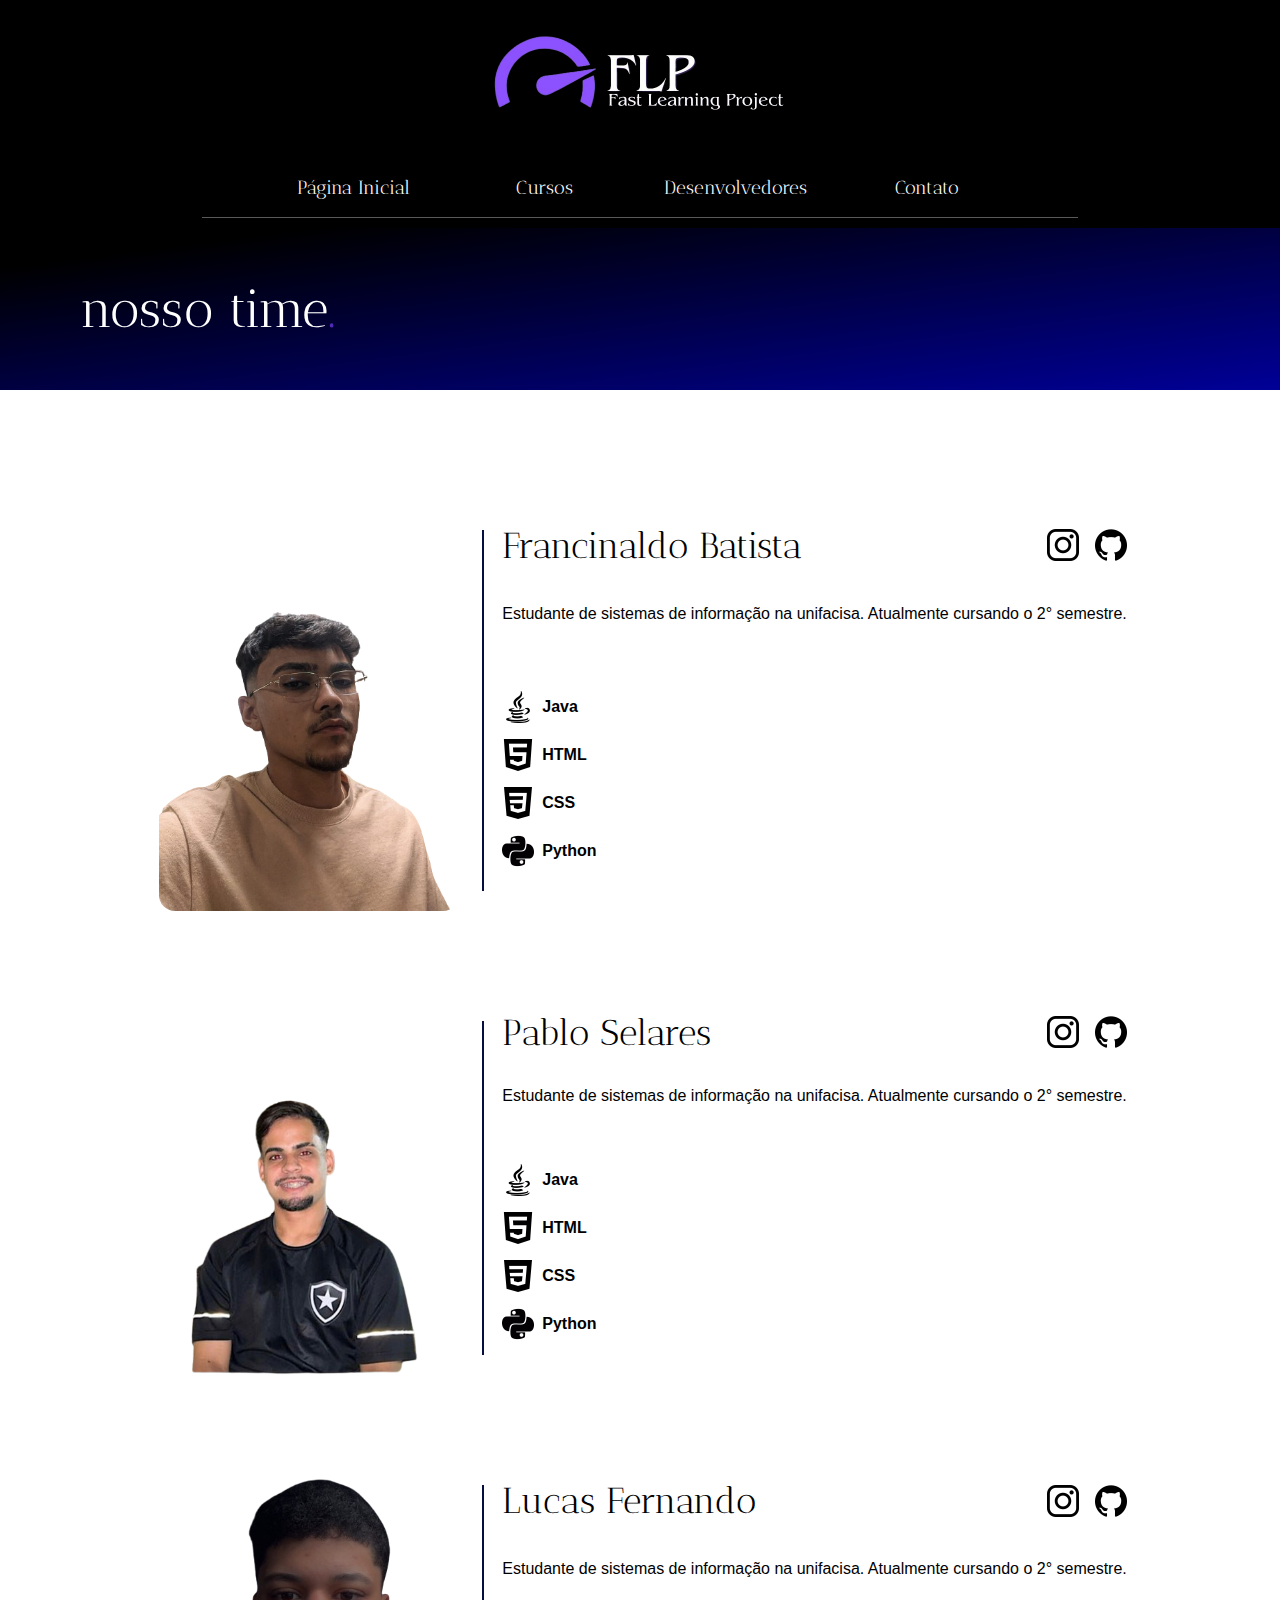
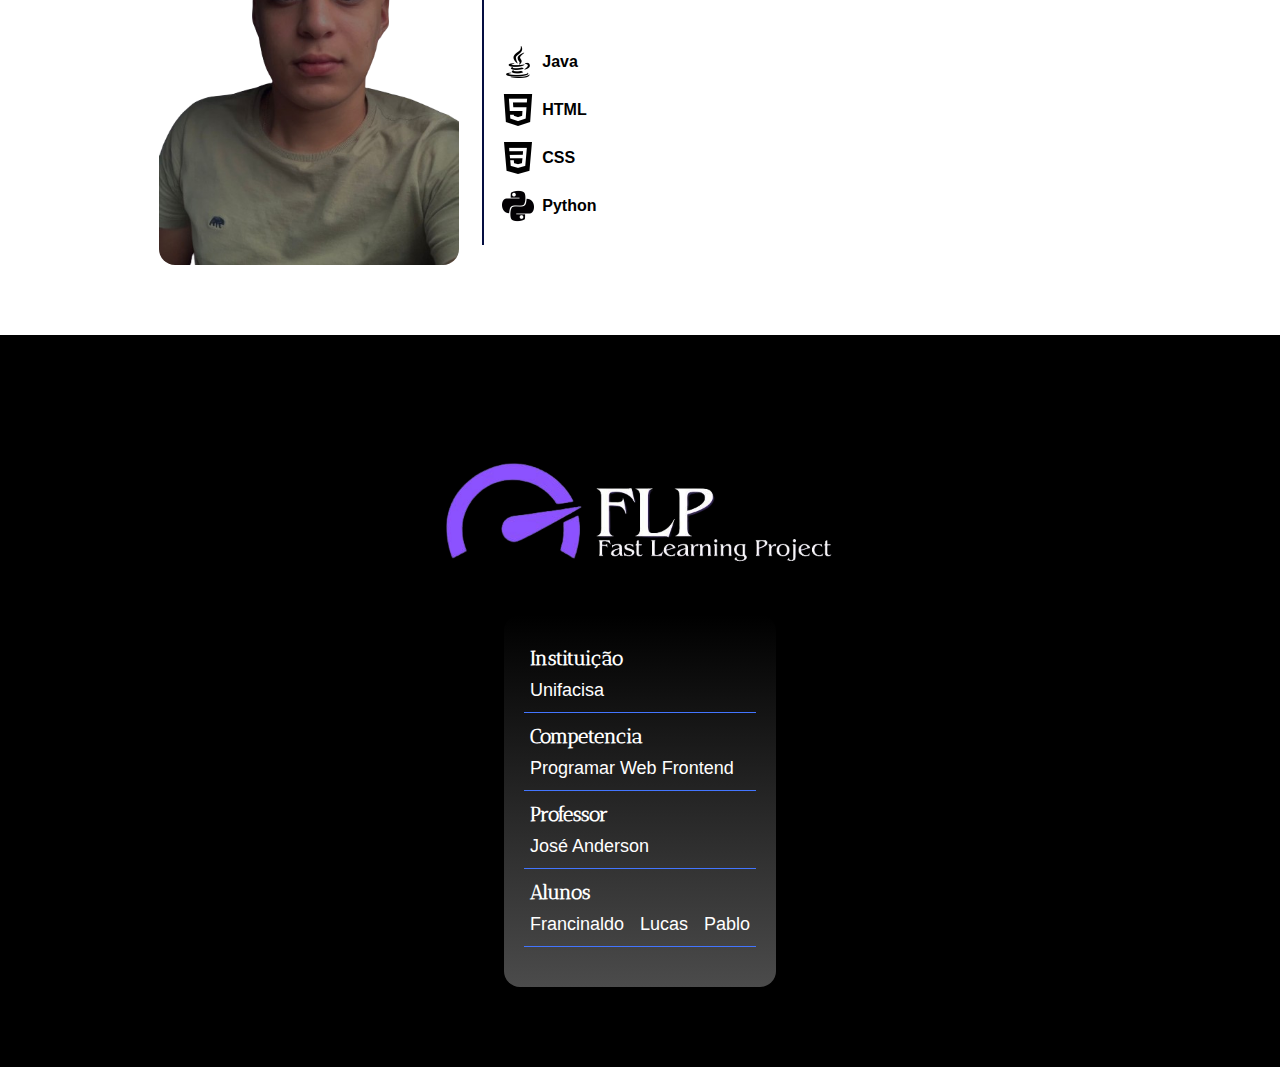
==== nosso-time.html @ c74b0a21 "Feat - Projeto Fast Learning" ====
<!DOCTYPE html>
<html lang="en">

<head>
  <meta charset="UTF-8">
  <meta name="viewport" content="width=device-width, initial-scale=1.0">
  <link rel="stylesheet" href="css/style.css">
  <title>FLP - Equipe</title>
</head>

<body>
  <header class="header-bg">
    <div class="logo-area">
      <img src="img/Design_sem_nome__1_-removebg-preview.png" alt="">
    </div>
    <nav class="menu">
      <ul>
        <li><a href="index.html">Página Inicial</a></li>
        <li><a href="#conteudo">Cursos</a></li>
        <li><a href="nosso-time.html">Desenvolvedores</a></li>
        <li><a href="nosso-time.html #contato">Contato</a>
      </ul>
    </nav>
  </header>

  <main>
    <div class="nosso-time titulo-area">
      <h1 class="font-1-xx">nosso time<span class="span-blue">.</span></h1>
    </div>
    <div class="area-integrantes">
      <div class="integrante">
        <div class="integrante-foto-area">
          <img class="integrante-foto" src="img/integrantes/franca-removebg-preview.png" alt="">
        </div>
        <div class="integrante-conteudo">
          <div class="integrante-nome-area">
            <h2 class="font-2-x">Francinaldo Batista</h2>
            <div class="integrante-nome-area-contato">
              <a href=""><img src="img/icones/logotipo-do-instagram.png" alt=""></a>
              <a href=""><img src="img/icones/github.png" alt=""></a>
            </div>
          </div>
          <span class="detalhe-integrante-conteudo"></span>
          <p>Estudante de sistemas de informação na unifacisa. Atualmente cursando o 2° semestre.</p>
          <div class="tecnologias-area">
            <!-- <h3>tecnológias</h3> -->
            <ul class="tecnologias">
              <li><img src="img/icones/java.png" alt="">
                <p>Java</p>
              </li>
              <li><img src="img/icones/html.png" alt="">
                <p>HTML</p>
              </li>
              <li><img src="img/icones/css-3.png" alt="">
                <p>CSS</p>
              </li>
              <li><img src="img/icones/logotipo-da-linguagem-python.png" alt="">
                <p>Python</p>
              </li>
            </ul>
          </div>
        </div>
      </div>

      <div class="integrante">
        <div class="integrante-foto-area">
          <img class="integrante-foto" src="img/integrantes/pablo-remove-bg.png" alt="">
        </div>
        <div class="integrante-conteudo">
          <div class="integrante-nome-area">
            <h2 class="font-2-x">Pablo Selares</h2>
            <div class="integrante-nome-area-contato">
              <a href=""><img src="img/icones/logotipo-do-instagram.png" alt=""></a>
              <a href=""><img src="img/icones/github.png" alt=""></a>
            </div>
          </div>
          <span class="detalhe-integrante-conteudo"></span>
          <p>Estudante de sistemas de informação na unifacisa. Atualmente cursando o 2° semestre.</p>
          <div class="tecnologias-area">
            <!-- <h3>tecnológias</h3> -->
            <ul class="tecnologias">
              <li><img src="img/icones/java.png" alt="">
                <p>Java</p>
              </li>
              <li><img src="img/icones/html.png" alt="">
                <p>HTML</p>
              </li>
              <li><img src="img/icones/css-3.png" alt="">
                <p>CSS</p>
              </li>
              <li><img src="img/icones/logotipo-da-linguagem-python.png" alt="">
                <p>Python</p>
              </li>
            </ul>
          </div>
        </div>
      </div>

      <div class="integrante">
        <div class="integrante-foto-area">
          <img class="integrante-foto" src="img/integrantes/lucas-removebg-preview.png" alt="">
        </div>
        <div class="integrante-conteudo">
          <div class="integrante-nome-area">
            <h2 class="font-2-x">Lucas Fernando</h2>
            <div class="integrante-nome-area-contato">
              <a href=""><img src="img/icones/logotipo-do-instagram.png" alt=""></a>
              <a href=""><img src="img/icones/github.png" alt=""></a>
            </div>
          </div>
          <span class="detalhe-integrante-conteudo"></span>
          <p>Estudante de sistemas de informação na unifacisa. Atualmente cursando o 2° semestre.</p>
          <div>
            <ul class="tecnologias">
              <li><img src="img/icones/java.png" alt="">
                <p>Java</p>
              </li>
              <li><img src="img/icones/html.png" alt="">
                <p>HTML</p>
              </li>
              <li><img src="img/icones/css-3.png" alt="">
                <p>CSS</p>
              </li>
              <li><img src="img/icones/logotipo-da-linguagem-python.png" alt="">
                <p>Python</p>
              </li>
            </ul>
          </div>
        </div>
      </div>
    </div>

  </main>

  <footer class="container">
    <div class="footer-area">
      <img src="img/Design_sem_nome__1_-removebg-preview.png" alt="">
      <table class="tabela-footer">
        <tr class="tabela-linha">
          <th>Instituição</th>
          <td>Unifacisa</th>
        </tr>
        <tr class="tabela-linha">
          <th>Competencia</th>
          <td>Programar Web Frontend</th>
        </tr>

        <tr class="tabela-linha">
          <th>Professor</th>
          <td>José Anderson</td>
        </tr>

        <tr class="tabela-linha">
          <th>Alunos</th>
          <td>
            <div class="tabela-coluna-integrantes">
              <p>Francinaldo</p>
              <p>Lucas</p>
              <p>Pablo</p>
            </div>
          </td>
        </tr>

      </table>
    </div>
  </footer>
</body>

</html>
---- css/style.css ----
/* Global */
@import "global/global.css";
@import "global/header.css";
@import "global/animations.css";
@import "global/form.css";
@import "global/sucesso.css";
@import "global/footer.css";

/* Home */
@import "home/contato.css";
@import "home/cursos.css";
@import "home/sobre.css";

/* Nosso time */
@import "nosso-time/main.css";
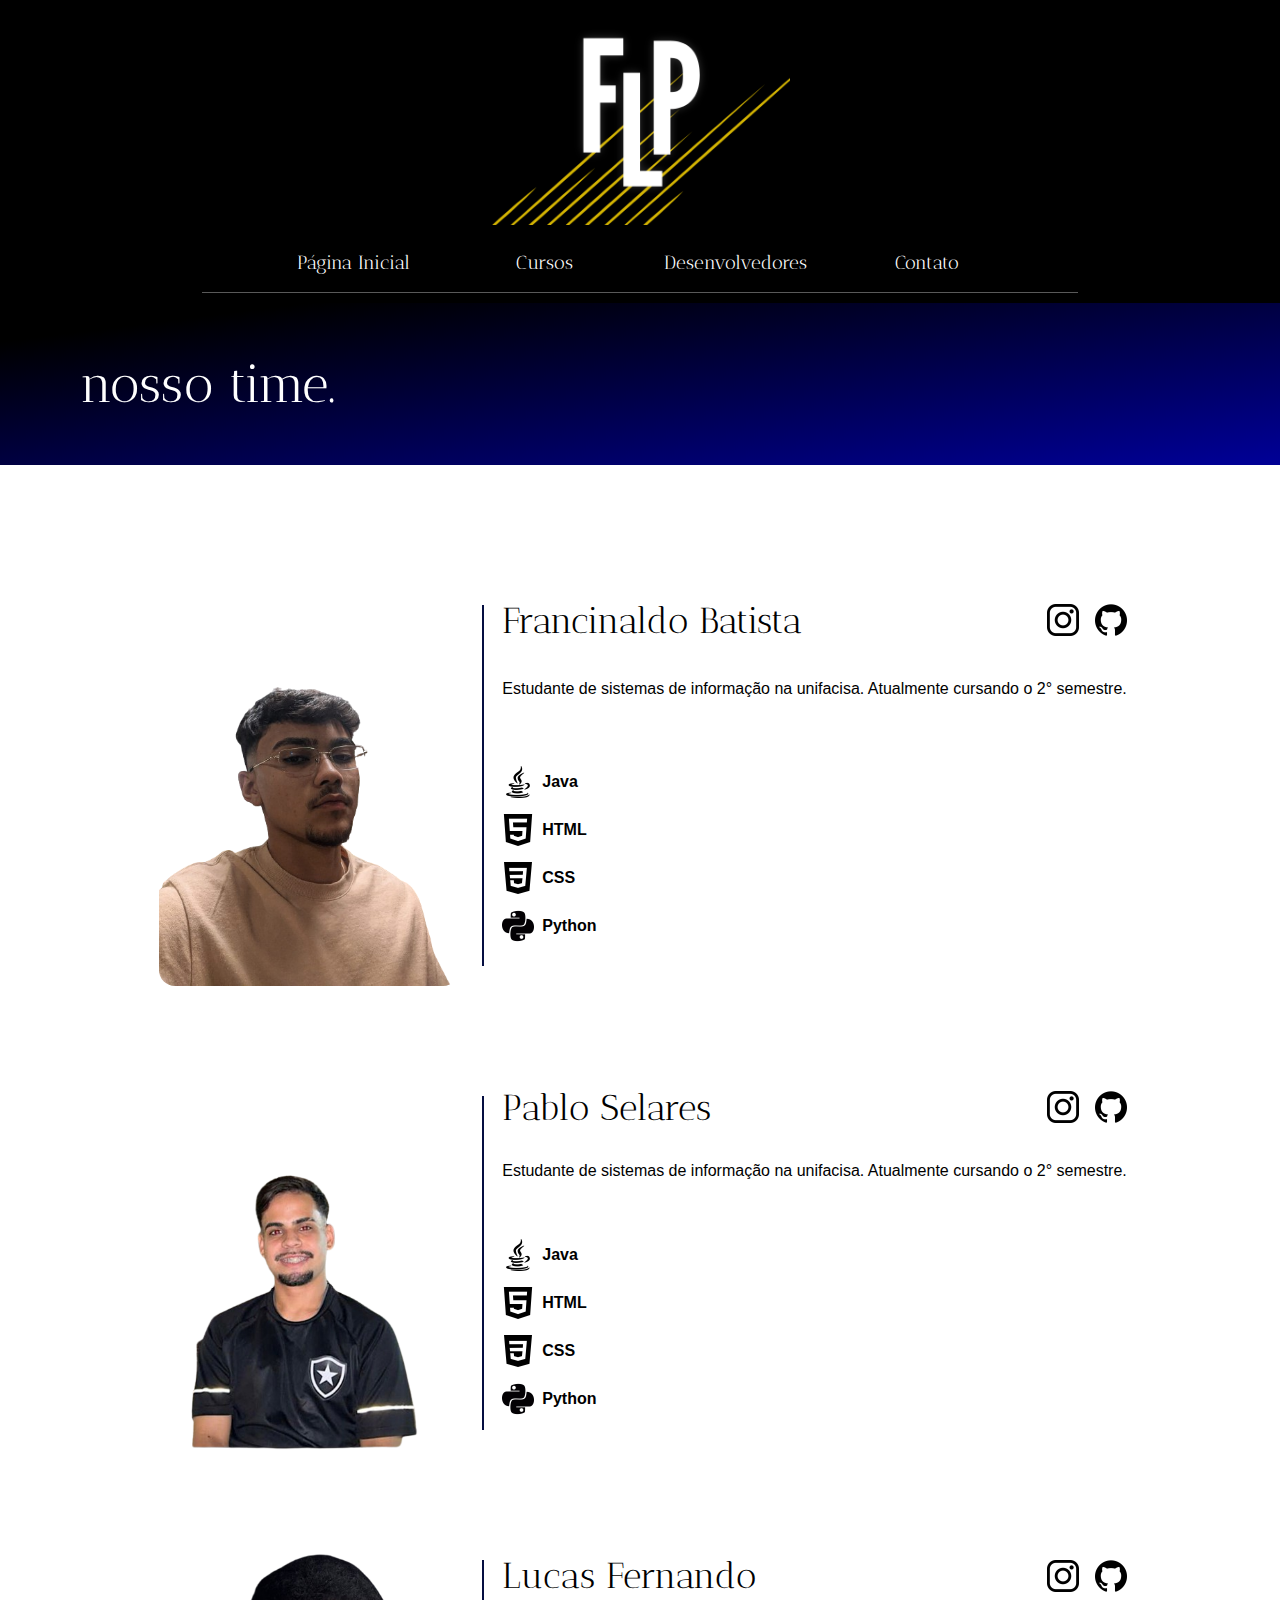
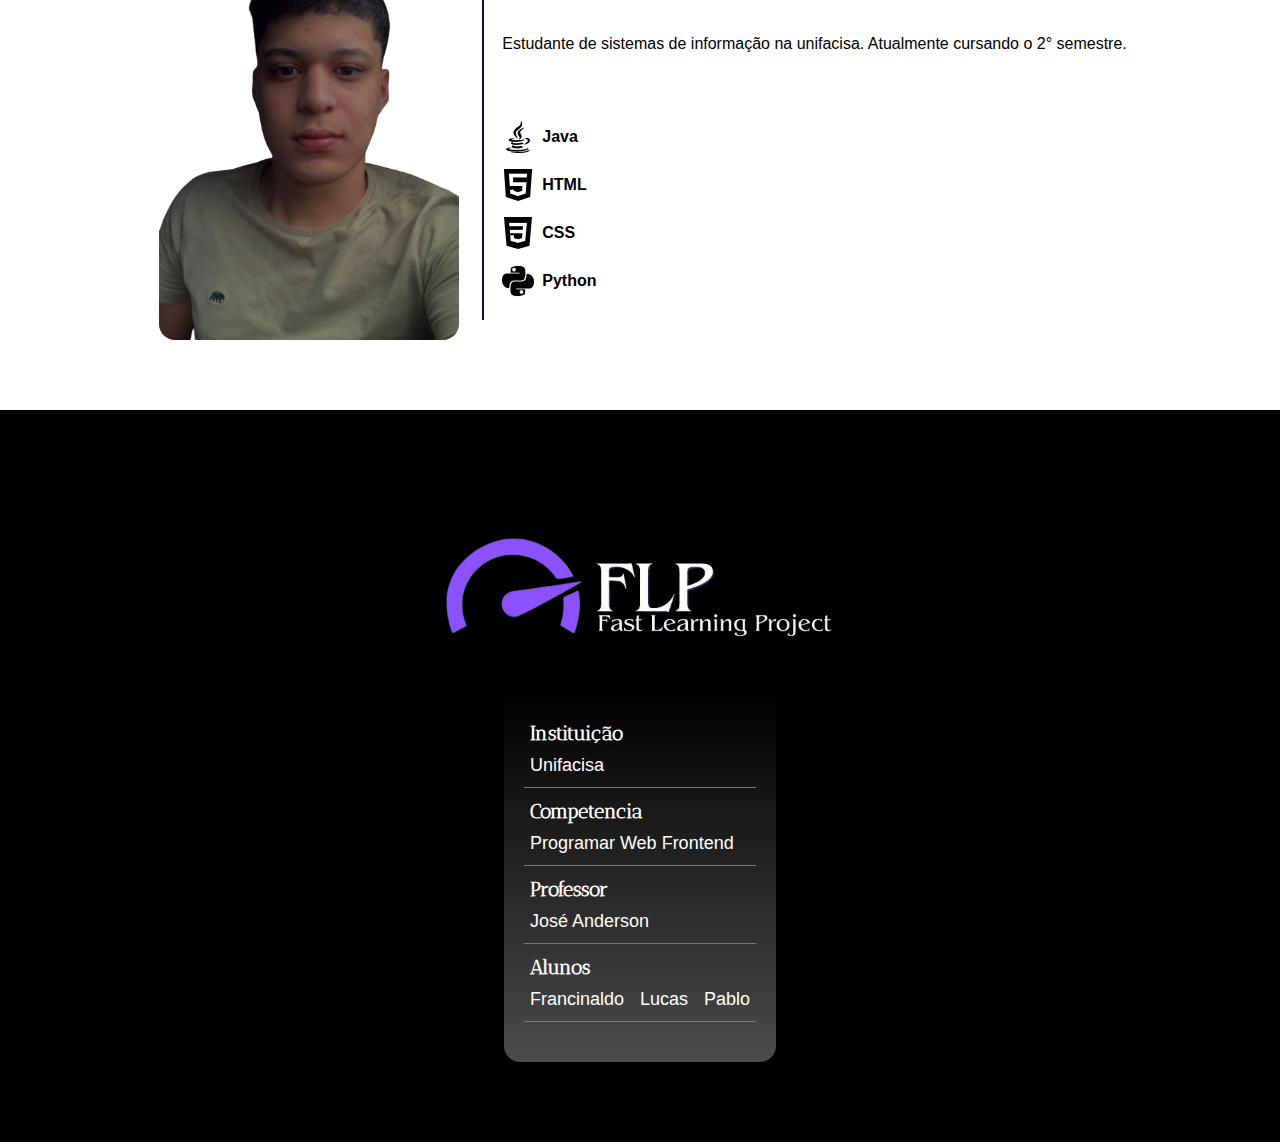
==== commit b6763438: "Feat - animations" ====
--- a/nosso-time.html
+++ b/nosso-time.html
@@ -11,14 +11,14 @@
 <body>
   <header class="header-bg">
     <div class="logo-area">
-      <img src="img/Design_sem_nome__1_-removebg-preview.png" alt="">
+      <img src="img/icones/nova-logo.png" alt="">
     </div>
     <nav class="menu">
       <ul>
         <li><a href="index.html">Página Inicial</a></li>
         <li><a href="#conteudo">Cursos</a></li>
         <li><a href="nosso-time.html">Desenvolvedores</a></li>
-        <li><a href="nosso-time.html #contato">Contato</a>
+        <li><a href="index.html">Contato</a></li>
       </ul>
     </nav>
   </header>
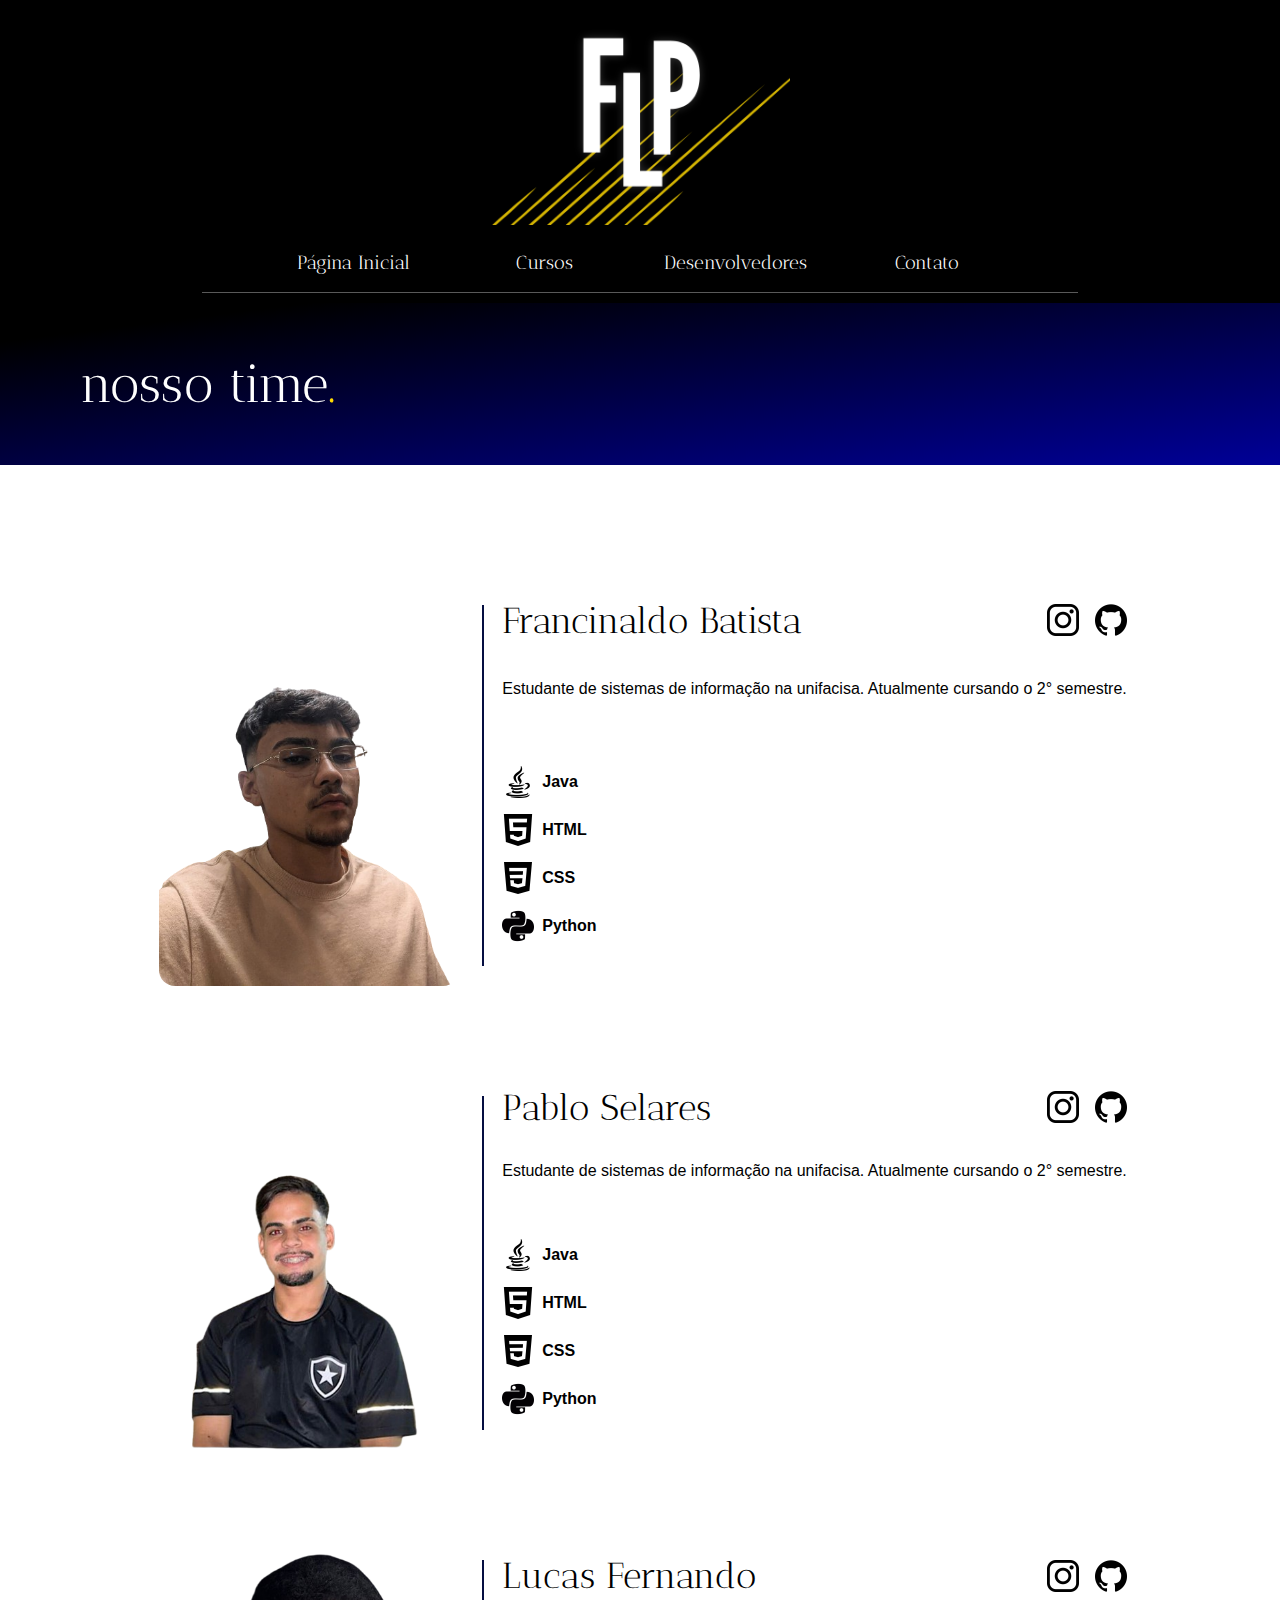
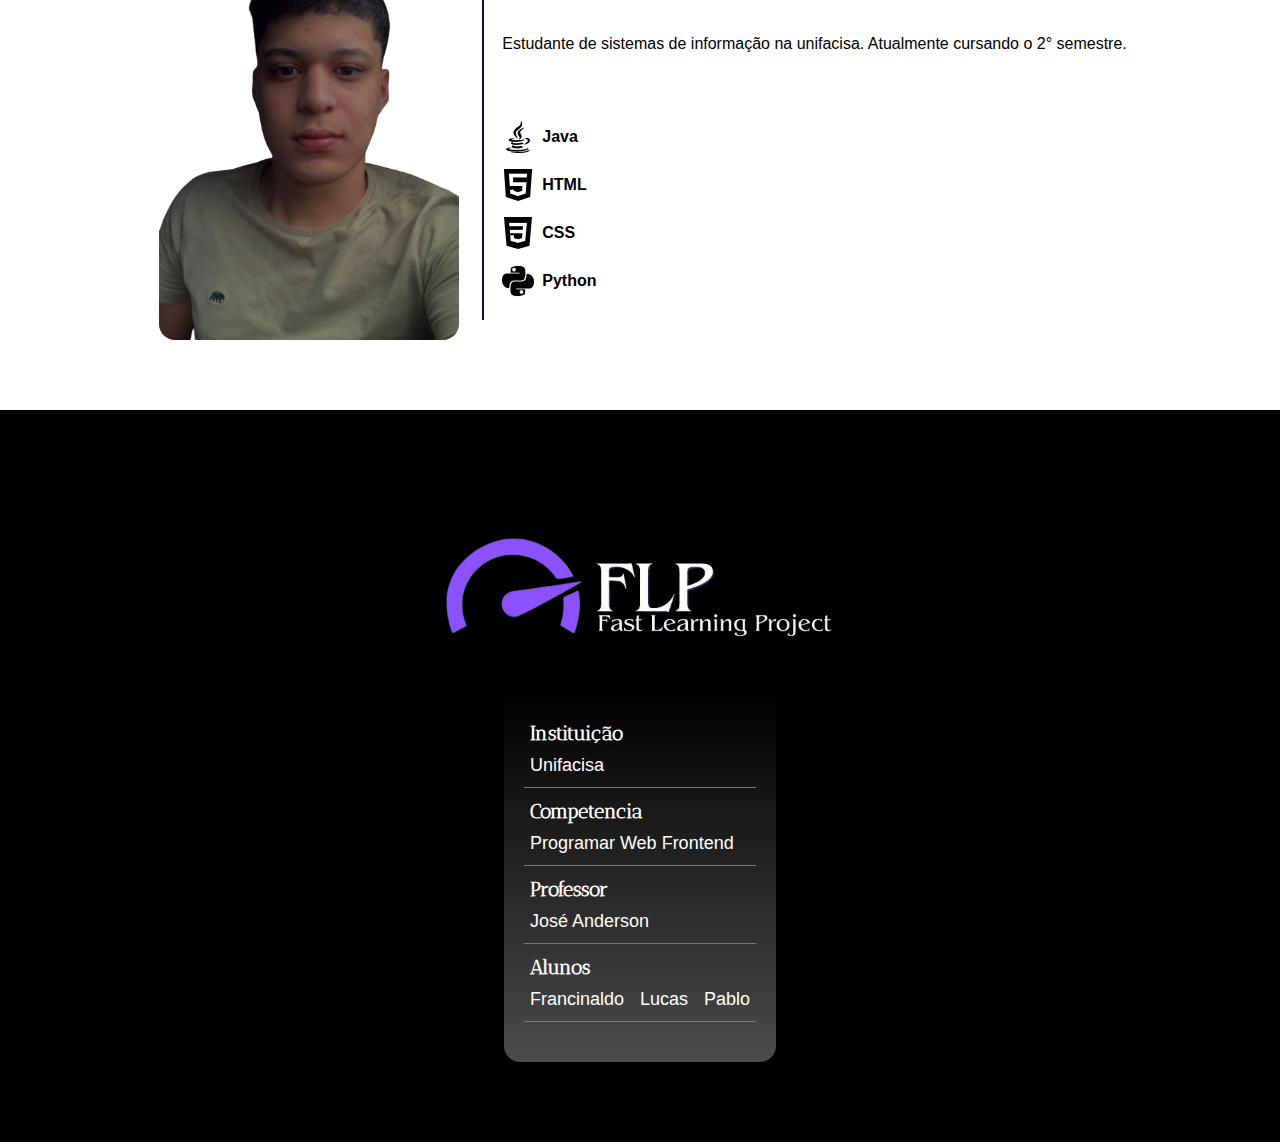
==== commit 5012bd25: "feat - animations" ====
--- a/nosso-time.html
+++ b/nosso-time.html
@@ -25,7 +25,7 @@
 
   <main>
     <div class="nosso-time titulo-area">
-      <h1 class="font-1-xx">nosso time<span class="span-blue">.</span></h1>
+      <h1 class="font-1-xx fadeToLeft">nosso time<span class="span-gold">.</span></h1>
     </div>
     <div class="area-integrantes">
       <div class="integrante">
@@ -34,27 +34,27 @@
         </div>
         <div class="integrante-conteudo">
           <div class="integrante-nome-area">
-            <h2 class="font-2-x">Francinaldo Batista</h2>
+            <h2 class="font-2-x fadeToLeft">Francinaldo Batista</h2>
             <div class="integrante-nome-area-contato">
-              <a href=""><img src="img/icones/logotipo-do-instagram.png" alt=""></a>
-              <a href=""><img src="img/icones/github.png" alt=""></a>
+              <a href=""><img class="fadeToTop" src="img/icones/logotipo-do-instagram.png" alt=""></a>
+              <a href=""><img class="fadeToTop" src="img/icones/github.png" alt=""></a>
             </div>
           </div>
-          <span class="detalhe-integrante-conteudo"></span>
+          <span class="detalhe-integrante-conteudo crazyLine"></span>
           <p>Estudante de sistemas de informação na unifacisa. Atualmente cursando o 2° semestre.</p>
           <div class="tecnologias-area">
             <!-- <h3>tecnológias</h3> -->
             <ul class="tecnologias">
-              <li><img src="img/icones/java.png" alt="">
+              <li class="slideToLeft"><img src="img/icones/java.png" alt="">
                 <p>Java</p>
               </li>
-              <li><img src="img/icones/html.png" alt="">
+              <li class="slideToLeft"><img src="img/icones/html.png" alt="">
                 <p>HTML</p>
               </li>
-              <li><img src="img/icones/css-3.png" alt="">
+              <li class="slideToLeft"><img src="img/icones/css-3.png" alt="">
                 <p>CSS</p>
               </li>
-              <li><img src="img/icones/logotipo-da-linguagem-python.png" alt="">
+              <li class="slideToLeft"><img src="img/icones/logotipo-da-linguagem-python.png" alt="">
                 <p>Python</p>
               </li>
             </ul>
@@ -64,31 +64,31 @@
 
       <div class="integrante">
         <div class="integrante-foto-area">
-          <img class="integrante-foto" src="img/integrantes/pablo-remove-bg.png" alt="">
+          <img class="integrante-foto" class="slideToRight" src="img/integrantes/pablo-remove-bg.png" alt="">
         </div>
         <div class="integrante-conteudo">
           <div class="integrante-nome-area">
-            <h2 class="font-2-x">Pablo Selares</h2>
+            <h2 class="font-2-x slideToLeft">Pablo Selares</h2>
             <div class="integrante-nome-area-contato">
-              <a href=""><img src="img/icones/logotipo-do-instagram.png" alt=""></a>
-              <a href=""><img src="img/icones/github.png" alt=""></a>
+              <a href=""><img class="slideToTop" src="img/icones/logotipo-do-instagram.png" alt=""></a>
+              <a href=""><img class="slideToTop" src="img/icones/github.png" alt=""></a>
             </div>
           </div>
-          <span class="detalhe-integrante-conteudo"></span>
+          <span class="detalhe-integrante-conteudo crazyLine"></span>
           <p>Estudante de sistemas de informação na unifacisa. Atualmente cursando o 2° semestre.</p>
           <div class="tecnologias-area">
             <!-- <h3>tecnológias</h3> -->
             <ul class="tecnologias">
-              <li><img src="img/icones/java.png" alt="">
+              <li class="slideToLeft"><img src="img/icones/java.png" alt="">
                 <p>Java</p>
               </li>
-              <li><img src="img/icones/html.png" alt="">
+              <li class="slideToLeft"><img src="img/icones/html.png" alt="">
                 <p>HTML</p>
               </li>
-              <li><img src="img/icones/css-3.png" alt="">
+              <li class="slideToLeft"><img src="img/icones/css-3.png" alt="">
                 <p>CSS</p>
               </li>
-              <li><img src="img/icones/logotipo-da-linguagem-python.png" alt="">
+              <li class="slideToLeft"><img src="img/icones/logotipo-da-linguagem-python.png" alt="">
                 <p>Python</p>
               </li>
             </ul>
@@ -102,26 +102,26 @@
         </div>
         <div class="integrante-conteudo">
           <div class="integrante-nome-area">
-            <h2 class="font-2-x">Lucas Fernando</h2>
+            <h2 class="font-2-x slideToLeft">Lucas Fernando</h2>
             <div class="integrante-nome-area-contato">
-              <a href=""><img src="img/icones/logotipo-do-instagram.png" alt=""></a>
-              <a href=""><img src="img/icones/github.png" alt=""></a>
+              <a href=""><img class="slideToTop" src="img/icones/logotipo-do-instagram.png" alt=""></a>
+              <a href=""><img class="slideToTop" src="img/icones/github.png" alt=""></a>
             </div>
           </div>
-          <span class="detalhe-integrante-conteudo"></span>
+          <span class="detalhe-integrante-conteudo crazyLine"></span>
           <p>Estudante de sistemas de informação na unifacisa. Atualmente cursando o 2° semestre.</p>
           <div>
             <ul class="tecnologias">
-              <li><img src="img/icones/java.png" alt="">
+              <li class="slideToLeft"><img src="img/icones/java.png" alt="">
                 <p>Java</p>
               </li>
-              <li><img src="img/icones/html.png" alt="">
+              <li class="slideToLeft"><img src="img/icones/html.png" alt="">
                 <p>HTML</p>
               </li>
-              <li><img src="img/icones/css-3.png" alt="">
+              <li class="slideToLeft"><img src="img/icones/css-3.png" alt="">
                 <p>CSS</p>
               </li>
-              <li><img src="img/icones/logotipo-da-linguagem-python.png" alt="">
+              <li class="slideToLeft"><img src="img/icones/logotipo-da-linguagem-python.png" alt="">
                 <p>Python</p>
               </li>
             </ul>
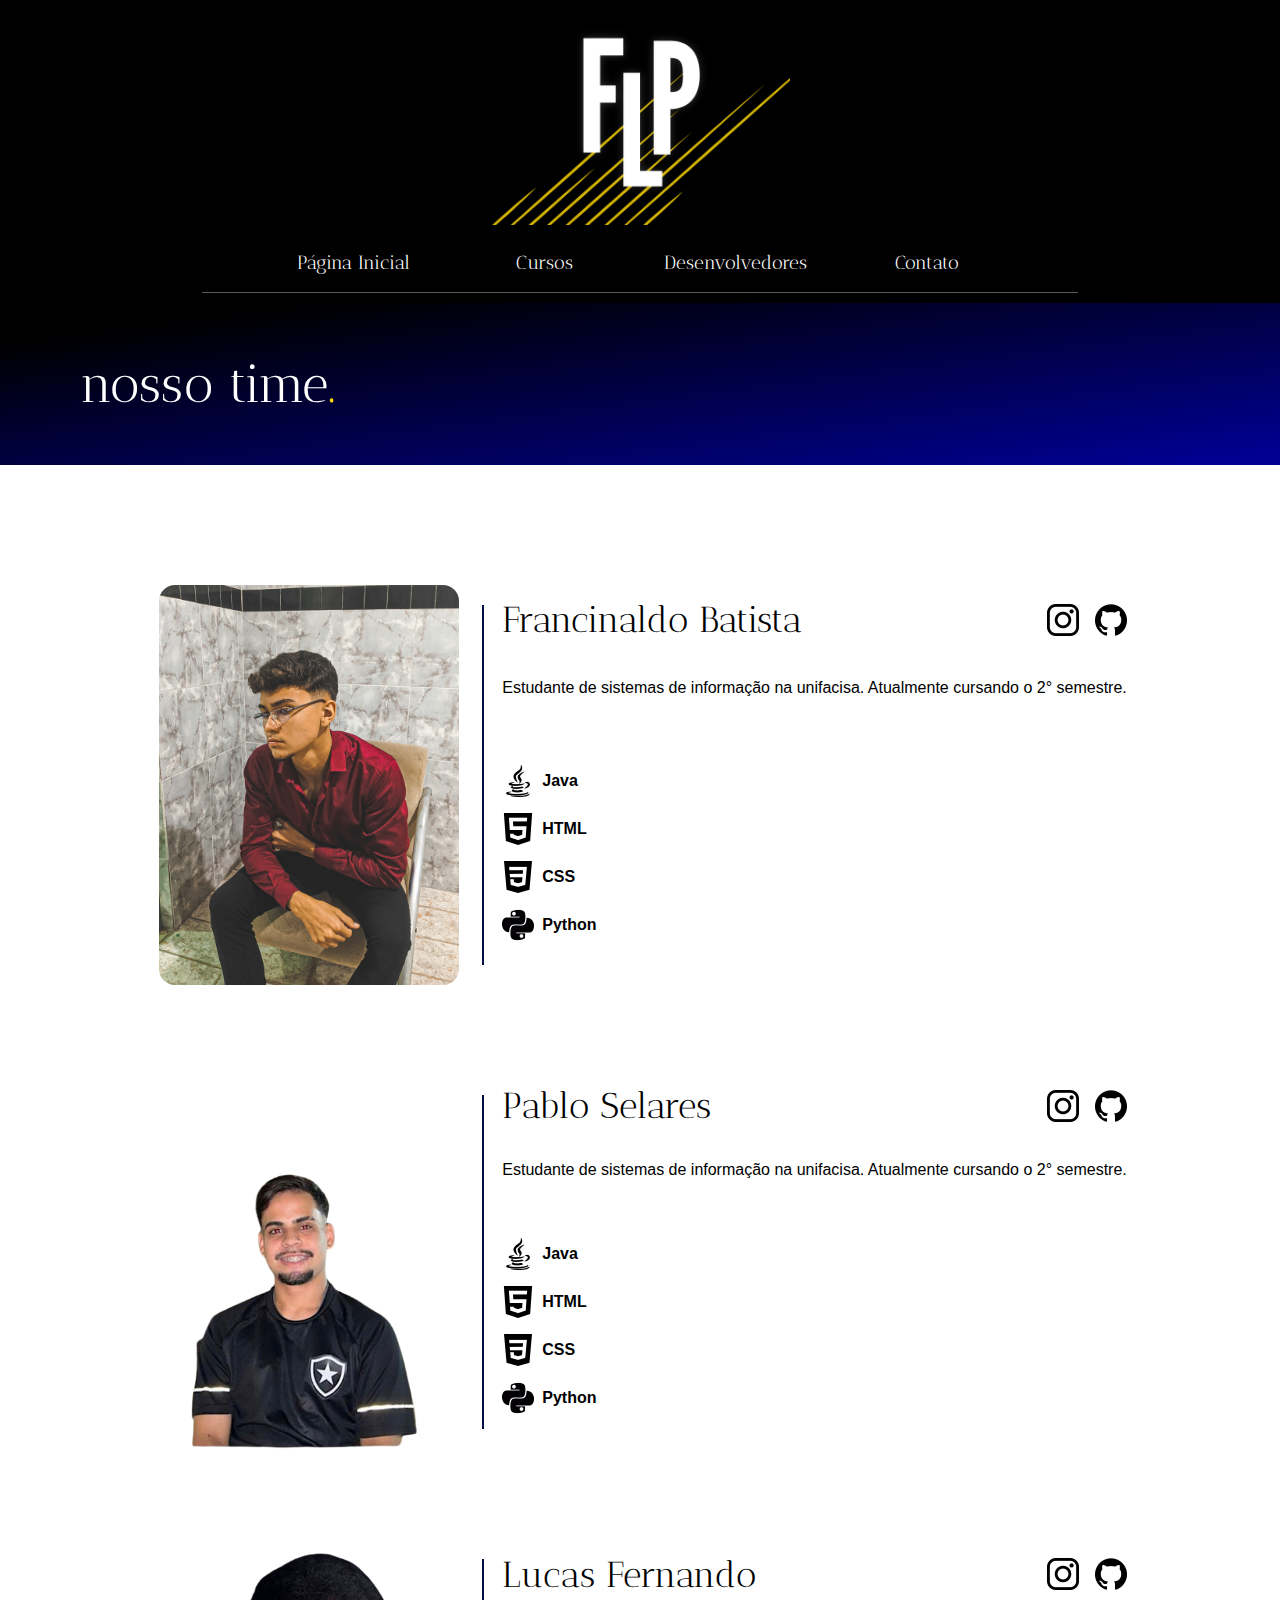
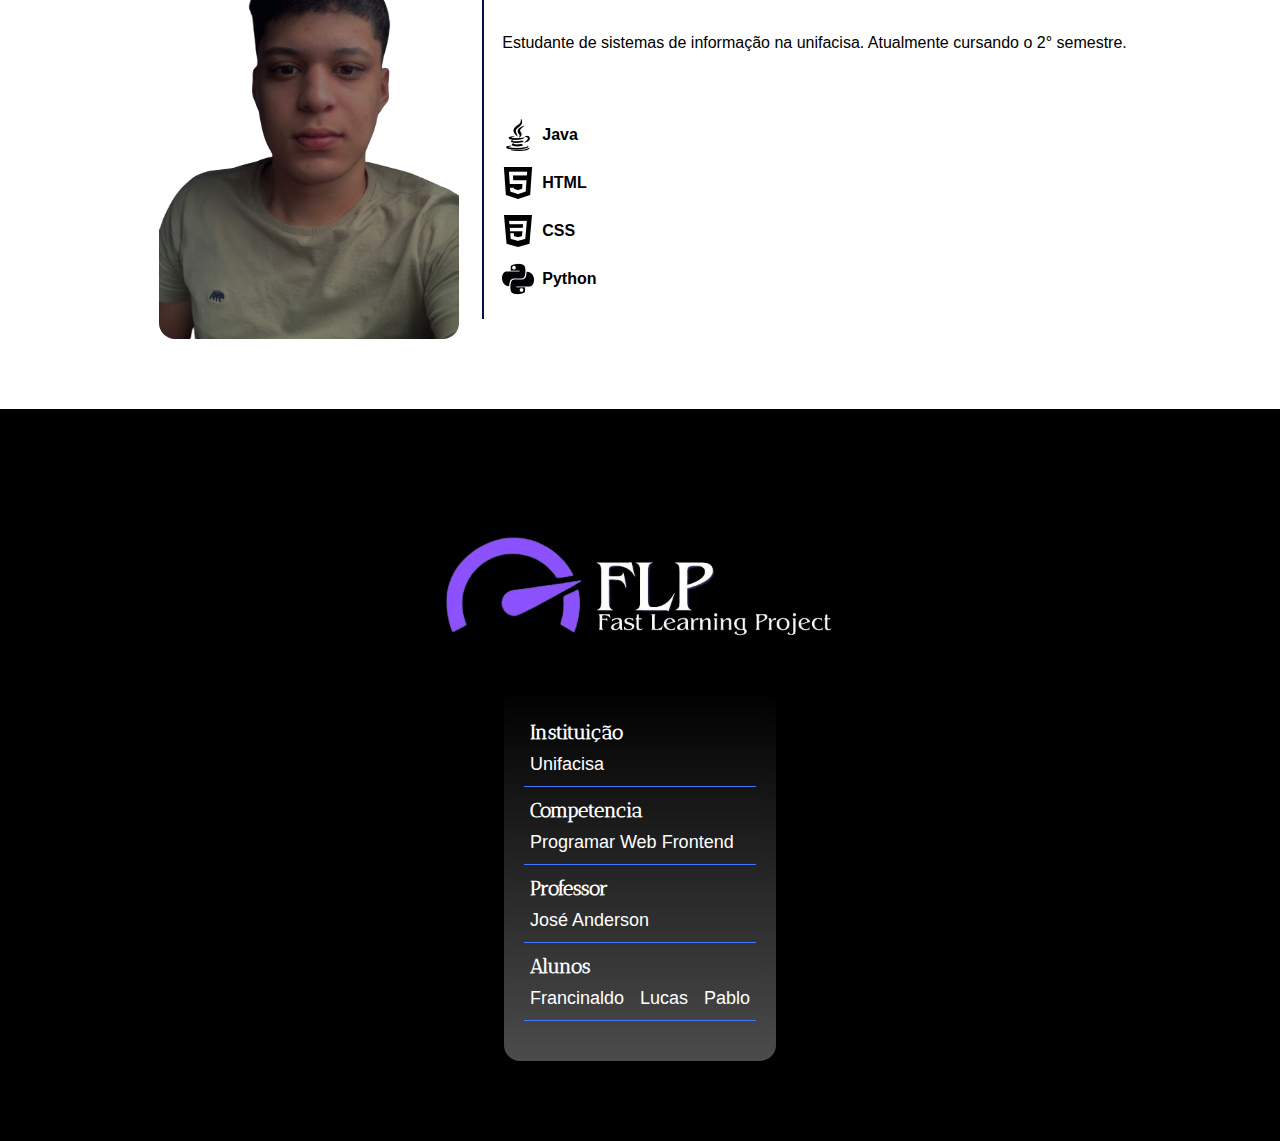
==== commit d68c51f6: "feat" ====
--- a/nosso-time.html
+++ b/nosso-time.html
@@ -1,11 +1,15 @@
 <!DOCTYPE html>
-<html lang="en">
+<html lang="pt-br">
 
 <head>
   <meta charset="UTF-8">
   <meta name="viewport" content="width=device-width, initial-scale=1.0">
+  <link rel="shortcut icon" type="imagex/png" href="./img/icone-navegacao/FLP__2_-removebg-preview.png">
+  <link rel="preconnect" href="https://fonts.googleapis.com">
+  <link rel="preconnect" href="https://fonts.gstatic.com" crossorigin>
+  <link href="https://fonts.googleapis.com/css2?family=Antic+Didone&display=swap" rel="stylesheet">
   <link rel="stylesheet" href="css/style.css">
-  <title>FLP - Equipe</title>
+  <title>Desenvolvedores FLP</title>
 </head>
 
 <body>
@@ -30,7 +34,7 @@
     <div class="area-integrantes">
       <div class="integrante">
         <div class="integrante-foto-area">
-          <img class="integrante-foto" src="img/integrantes/franca-removebg-preview.png" alt="">
+          <img class="integrante-foto" src="img/integrantes/1670118457623 (3).jpg" alt="">
         </div>
         <div class="integrante-conteudo">
           <div class="integrante-nome-area">
